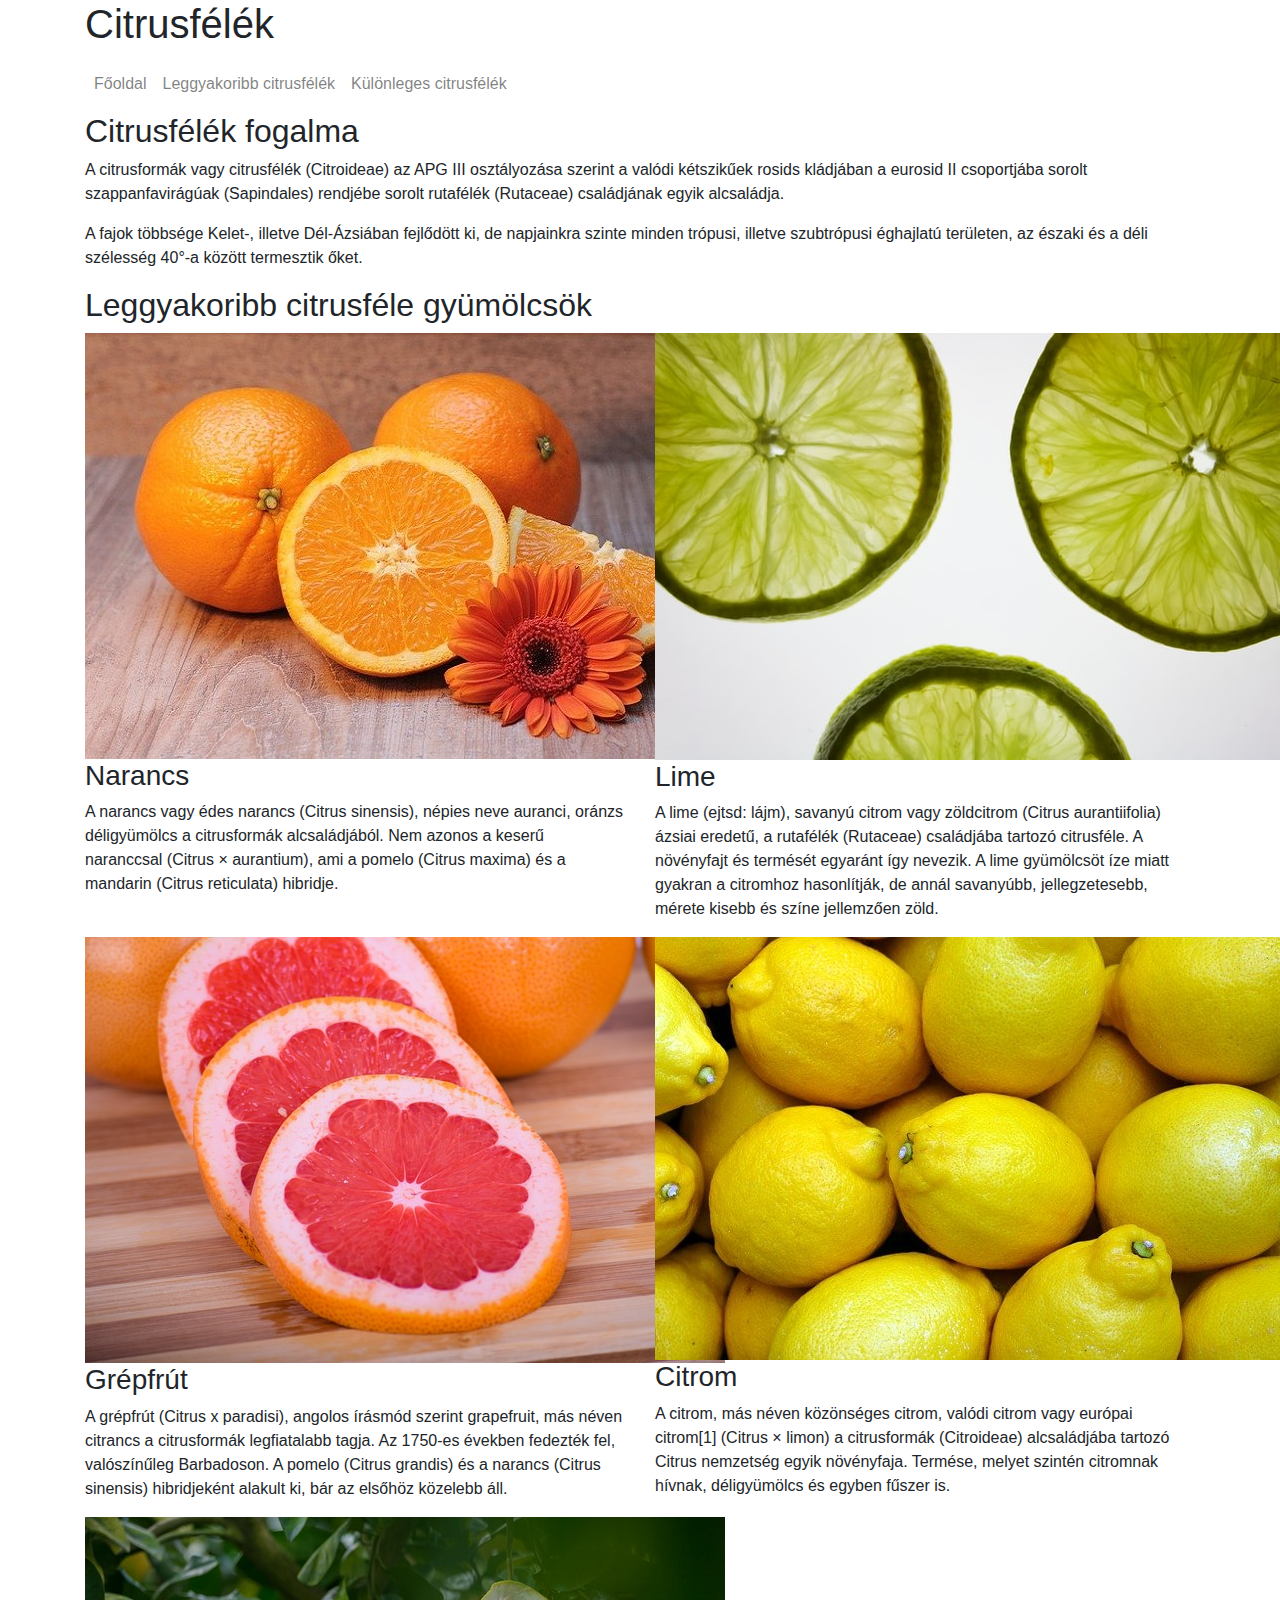
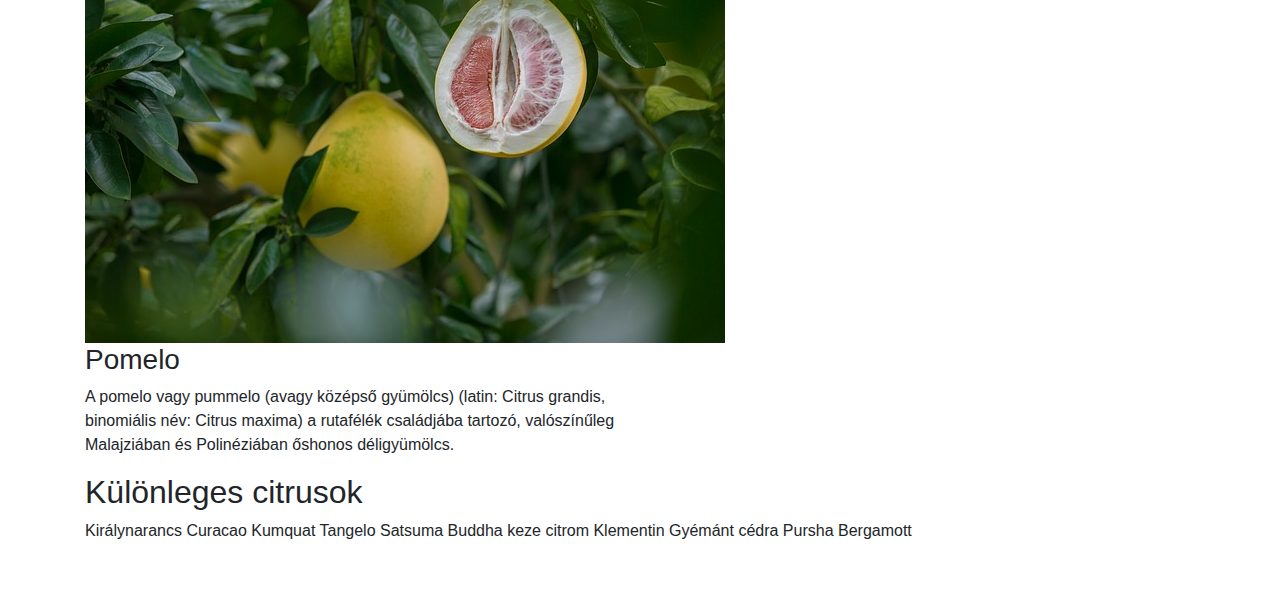
==== index.html @ 3b025c9b "init" ====
<!DOCTYPE html>
<html>

<head>    
    <meta name="viewport" content="width=device-width, initial-scale=1, shrink-to-fit=no">    
    <link rel="stylesheet" href="bootstrap/css/bootstrap.min.css">    
</head>

<body>
    <header class="container">
        <div class="row">
            <div class="col-12">
                <h1 class="d-none d-sm-block">Citrusfélék</h1>
            </div>
        </div>
    </header>
    <nav class="container navbar navbar-expand-lg navbar-light">      
        <button class="navbar-toggler ml-auto" type="button" data-toggle="collapse" data-target="#navbarNavAltMarkup" aria-controls="navbarNavAltMarkup" aria-expanded="false" aria-label="Toggle navigation">
          <span class="navbar-toggler-icon"></span>
        </button>
        <div class="collapse navbar-collapse" id="navbarNavAltMarkup">
          <div class="navbar-nav">
            <a class="nav-link" href="index.html">Főoldal <span class="sr-only">(current)</span></a>
            <a class="nav-link" href="index.html#leggyakoribb">Leggyakoribb citrusfélék</a>
            <a class="nav-link" href="index.html#kulonleges">Különleges citrusfélék</a>           
          </div>
        </div>
      </nav>
    <main class="container ">
        <article class="row">
            <div class="col-12">
                <h2>Citrusfélék fogalma</h2>
                <p>
                    A citrusformák vagy citrusfélék (Citroideae) az APG III osztályozása szerint a valódi kétszikűek
                    rosids kládjában a eurosid II csoportjába sorolt szappanfavirágúak (Sapindales) rendjébe sorolt
                    rutafélék (Rutaceae) családjának egyik alcsaládja.
                </p>
                <p>A fajok többsége Kelet-, illetve Dél-Ázsiában fejlődött ki, de napjainkra szinte minden trópusi,
                    illetve szubtrópusi éghajlatú területen, az északi és a déli szélesség 40°-a között termesztik őket.
                </p>
            </div>
        </article>
        <article class="row">
            <div class="col-12">
                <h2 id="leggyakoribb">Leggyakoribb citrusféle gyümölcsök</h2>
            </div>
            <div class="col-sm-6 col-lg-6">
                <img src="img/narancs.jpg" alt="Narancs">
                <h3>Narancs</h3>
                <p>A narancs vagy édes narancs (Citrus sinensis), népies neve auranci, oránzs déligyümölcs a citrusformák alcsaládjából. Nem azonos a keserű naranccsal (Citrus × aurantium), ami a pomelo (Citrus maxima) és a mandarin (Citrus reticulata) hibridje.</p>
            </div>
           <div class="col-sm-6 col-lg-6">
               <img src="img/lime2.jpg" alt="Lime">
               <h3>Lime</h3>
               <p>A lime (ejtsd: lájm), savanyú citrom vagy zöldcitrom (Citrus aurantiifolia) ázsiai eredetű, a rutafélék (Rutaceae) családjába tartozó citrusféle. A növényfajt és termését egyaránt így nevezik. A lime gyümölcsöt íze miatt gyakran a citromhoz hasonlítják, de annál savanyúbb, jellegzetesebb, mérete kisebb és színe jellemzően zöld.</p>
           </div>
           <div class="col-sm-6 col-lg-6">
               <img src="img/grapefruit.jpg" alt="Grapefruit">
               <h3>Grépfrút</h3>
               <p>A grépfrút (Citrus x paradisi), angolos írásmód szerint grapefruit, más néven citrancs a citrusformák legfiatalabb tagja. Az 1750-es években fedezték fel, valószínűleg Barbadoson. A pomelo (Citrus grandis) és a narancs (Citrus sinensis) hibridjeként alakult ki, bár az elsőhöz közelebb áll. </p>
           </div>
           <div class="col-sm-6 col-lg-6">
                <img src="img/citrom.jpg" alt="Citrom">
                <h3>Citrom</h3>
                <p>A citrom, más néven közönséges citrom, valódi citrom vagy európai citrom[1] (Citrus × limon) a citrusformák (Citroideae) alcsaládjába tartozó Citrus nemzetség egyik növényfaja. Termése, melyet szintén citromnak hívnak, déligyümölcs és egyben fűszer is.</p>
           </div>                    
            <div class="col-sm-6 col-lg-6">
                <img src="img/pomelo.jpg" alt="Pomelo">
                <h3>Pomelo</h3>
                <p>A pomelo vagy pummelo (avagy középső gyümölcs) (latin: Citrus grandis, binomiális név: Citrus maxima) a rutafélék családjába tartozó, valószínűleg Malajziában és Polinéziában őshonos déligyümölcs. </p>
            </div>
        </article>
        <article class="row mb-5">
            <div class="col-12">
                <h2 id="kulonleges">Különleges citrusok</h2>               
                    Királynarancs
                    Curacao
                    Kumquat
                    Tangelo
                    Satsuma
                    Buddha keze citrom
                    Klementin
                    Gyémánt cédra
                    Pursha
                    Bergamott                
            </div>
        </article>
    </main>    
    <script src="bootstrap/js/jquery-3.5.1.min.js"></script>
    <script src="bootstrap/js/bootstrap.min.js"></script>    
</body>

</html>
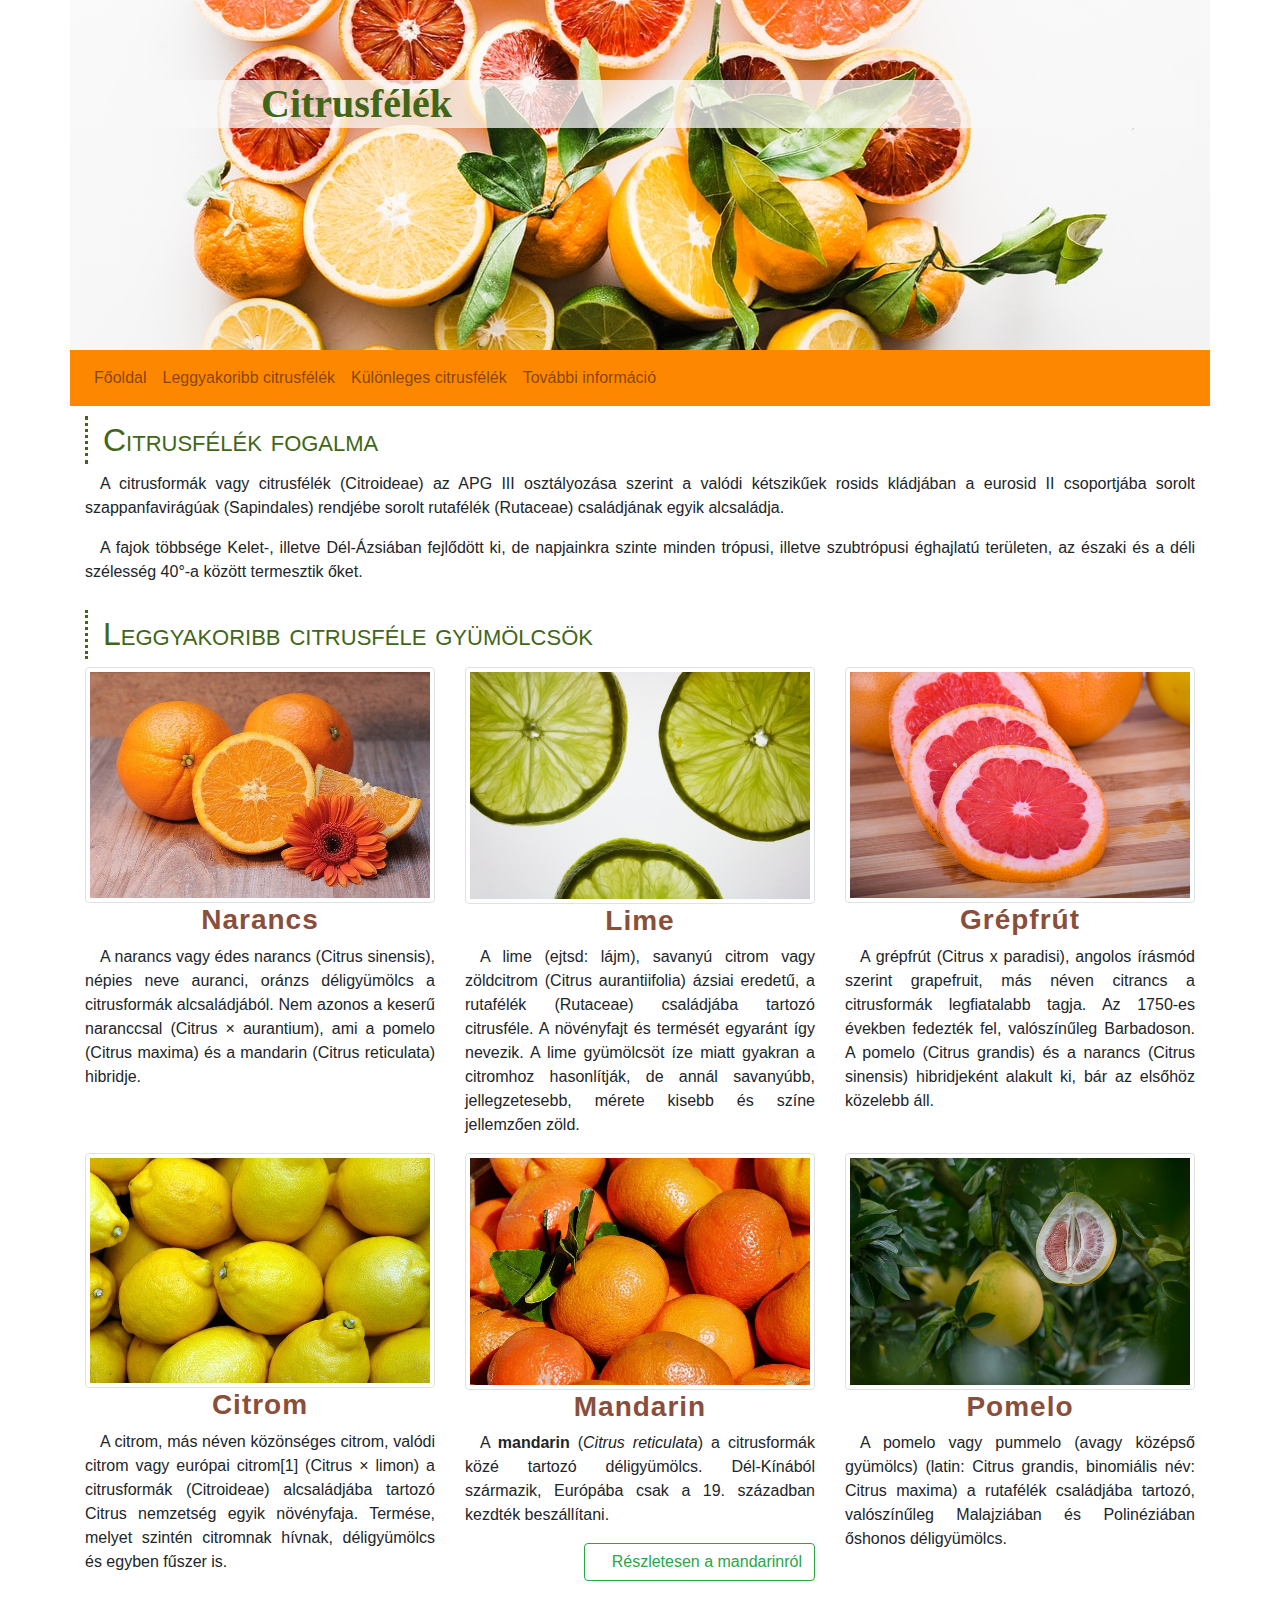
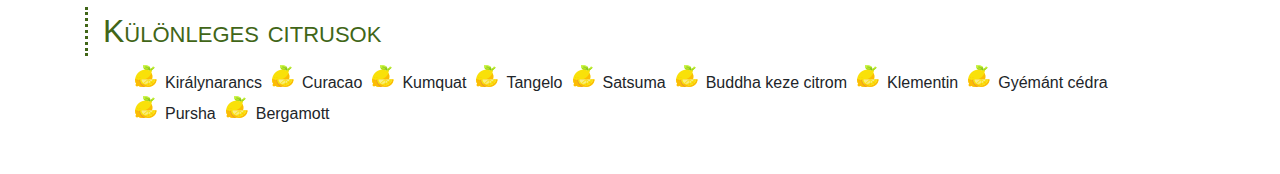
==== commit 7843f392: "Kész van minden" ====
--- a/index.html
+++ b/index.html
@@ -1,9 +1,12 @@
 <!DOCTYPE html>
-<html>
+<html lang="hu">
 
 <head>    
-    <meta name="viewport" content="width=device-width, initial-scale=1, shrink-to-fit=no">    
-    <link rel="stylesheet" href="bootstrap/css/bootstrap.min.css">    
+    <meta name="viewport" content="width=device-width, initial-scale=1, shrink-to-fit=no">
+    <meta charset="UTF-8">
+    <link rel="stylesheet" href="bootstrap/css/bootstrap.min.css">
+    <link rel="stylesheet" href="css/style.css">
+    <title>Citrusfélék</title>
 </head>
 
 <body>
@@ -22,7 +25,8 @@
           <div class="navbar-nav">
             <a class="nav-link" href="index.html">Főoldal <span class="sr-only">(current)</span></a>
             <a class="nav-link" href="index.html#leggyakoribb">Leggyakoribb citrusfélék</a>
-            <a class="nav-link" href="index.html#kulonleges">Különleges citrusfélék</a>           
+            <a class="nav-link" href="index.html#kulonleges">Különleges citrusfélék</a>
+            <a class="nav-link" href="https://hu.wikipedia.org/wiki/Citrusform%C3%A1k" target="_blank">További információ</a>       
           </div>
         </div>
       </nav>
@@ -44,45 +48,53 @@
             <div class="col-12">
                 <h2 id="leggyakoribb">Leggyakoribb citrusféle gyümölcsök</h2>
             </div>
-            <div class="col-sm-6 col-lg-6">
-                <img src="img/narancs.jpg" alt="Narancs">
+            <div class="col-sm-6 col-lg-4">
+                <img src="img/narancs.jpg" alt="Narancs" class="img-fluid img-thumbnail">
                 <h3>Narancs</h3>
                 <p>A narancs vagy édes narancs (Citrus sinensis), népies neve auranci, oránzs déligyümölcs a citrusformák alcsaládjából. Nem azonos a keserű naranccsal (Citrus × aurantium), ami a pomelo (Citrus maxima) és a mandarin (Citrus reticulata) hibridje.</p>
             </div>
-           <div class="col-sm-6 col-lg-6">
-               <img src="img/lime2.jpg" alt="Lime">
+            <div class="col-sm-6 col-lg-4">
+               <img src="img/lime2.jpg" alt="Lime" class="img-fluid img-thumbnail">
                <h3>Lime</h3>
                <p>A lime (ejtsd: lájm), savanyú citrom vagy zöldcitrom (Citrus aurantiifolia) ázsiai eredetű, a rutafélék (Rutaceae) családjába tartozó citrusféle. A növényfajt és termését egyaránt így nevezik. A lime gyümölcsöt íze miatt gyakran a citromhoz hasonlítják, de annál savanyúbb, jellegzetesebb, mérete kisebb és színe jellemzően zöld.</p>
-           </div>
-           <div class="col-sm-6 col-lg-6">
-               <img src="img/grapefruit.jpg" alt="Grapefruit">
+            </div>
+            <div class="col-sm-6 col-lg-4">
+               <img src="img/grapefruit.jpg" alt="Grapefruit" class="img-fluid img-thumbnail">
                <h3>Grépfrút</h3>
                <p>A grépfrút (Citrus x paradisi), angolos írásmód szerint grapefruit, más néven citrancs a citrusformák legfiatalabb tagja. Az 1750-es években fedezték fel, valószínűleg Barbadoson. A pomelo (Citrus grandis) és a narancs (Citrus sinensis) hibridjeként alakult ki, bár az elsőhöz közelebb áll. </p>
-           </div>
-           <div class="col-sm-6 col-lg-6">
-                <img src="img/citrom.jpg" alt="Citrom">
+            </div>
+            <div class="col-sm-6 col-lg-4">
+                <img src="img/citrom.jpg" alt="Citrom" class="img-fluid img-thumbnail">
                 <h3>Citrom</h3>
                 <p>A citrom, más néven közönséges citrom, valódi citrom vagy európai citrom[1] (Citrus × limon) a citrusformák (Citroideae) alcsaládjába tartozó Citrus nemzetség egyik növényfaja. Termése, melyet szintén citromnak hívnak, déligyümölcs és egyben fűszer is.</p>
-           </div>                    
-            <div class="col-sm-6 col-lg-6">
-                <img src="img/pomelo.jpg" alt="Pomelo">
+            </div>
+            <div class="col-sm-6 col-lg-4">
+                <img src="img/mandarin.jpg" alt="Citrom" class="img-fluid img-thumbnail">
+                <h3>Mandarin</h3>
+                <p>A <b>mandarin</b> (<i>Citrus reticulata</i>) a citrusformák közé tartozó déligyümölcs. Dél-Kínából származik, Európába csak a 19. században kezdték beszállítani.</p>
+                <p class="float-right"><a href="mandarin.html" class="btn btn-outline-success">Részletesen a mandarinról</a></p>
+            </div>                    
+            <div class="col-sm-6 col-lg-4">
+                <img src="img/pomelo.jpg" alt="Pomelo" class="img-fluid img-thumbnail">
                 <h3>Pomelo</h3>
                 <p>A pomelo vagy pummelo (avagy középső gyümölcs) (latin: Citrus grandis, binomiális név: Citrus maxima) a rutafélék családjába tartozó, valószínűleg Malajziában és Polinéziában őshonos déligyümölcs. </p>
             </div>
         </article>
         <article class="row mb-5">
             <div class="col-12">
-                <h2 id="kulonleges">Különleges citrusok</h2>               
-                    Királynarancs
-                    Curacao
-                    Kumquat
-                    Tangelo
-                    Satsuma
-                    Buddha keze citrom
-                    Klementin
-                    Gyémánt cédra
-                    Pursha
-                    Bergamott                
+                <h2 id="kulonleges">Különleges citrusok</h2>
+                <ul>
+                    <li>Királynarancs</li>
+                    <li>Curacao</li>
+                    <li>Kumquat</li>
+                    <li>Tangelo</li>
+                    <li>Satsuma</li>
+                    <li>Buddha keze citrom</li>
+                    <li>Klementin</li>
+                    <li>Gyémánt cédra</li>
+                    <li>Pursha</li>
+                    <li>Bergamott </li>
+                </ul>
             </div>
         </article>
     </main>    
--- a/css/style.css
+++ b/css/style.css
@@ -0,0 +1,58 @@
+
+header{    
+    background-position: center center;
+    height: 350px;
+    background-image: url("../img/bg2.jpg");
+}
+
+h1{
+    background-color: rgba(248, 248, 248, 0.75);
+    font-family: Verdana;
+    color: #416618;
+    font-weight: bold;
+    margin-top: 80px;
+    padding-left: 11rem;
+}
+
+h2{    
+    margin-top: 10px;
+    color: #416618;
+    border-color: #416618;
+    border-left: 3px dotted;
+    font-variant: small-caps;
+    padding: 5px 15px;
+}
+
+h3{    
+    font-weight: bold;
+    color: #894f3b;  
+    text-align: center;
+    size: 1.3rem;
+    letter-spacing: 1px;
+}
+
+p{
+    text-align: justify;
+    text-indent: 15px;
+}
+
+li{
+    list-style-image: url(../img/lemon2.png);
+    float: left;
+    margin-left: 40px;
+}
+
+
+td,th{
+    text-align: center;
+}
+
+thead>tr:first-child{
+    letter-spacing: 2px;
+    text-transform: uppercase;
+}
+
+.navbar {
+    background-color: #fd8800;
+}
+
